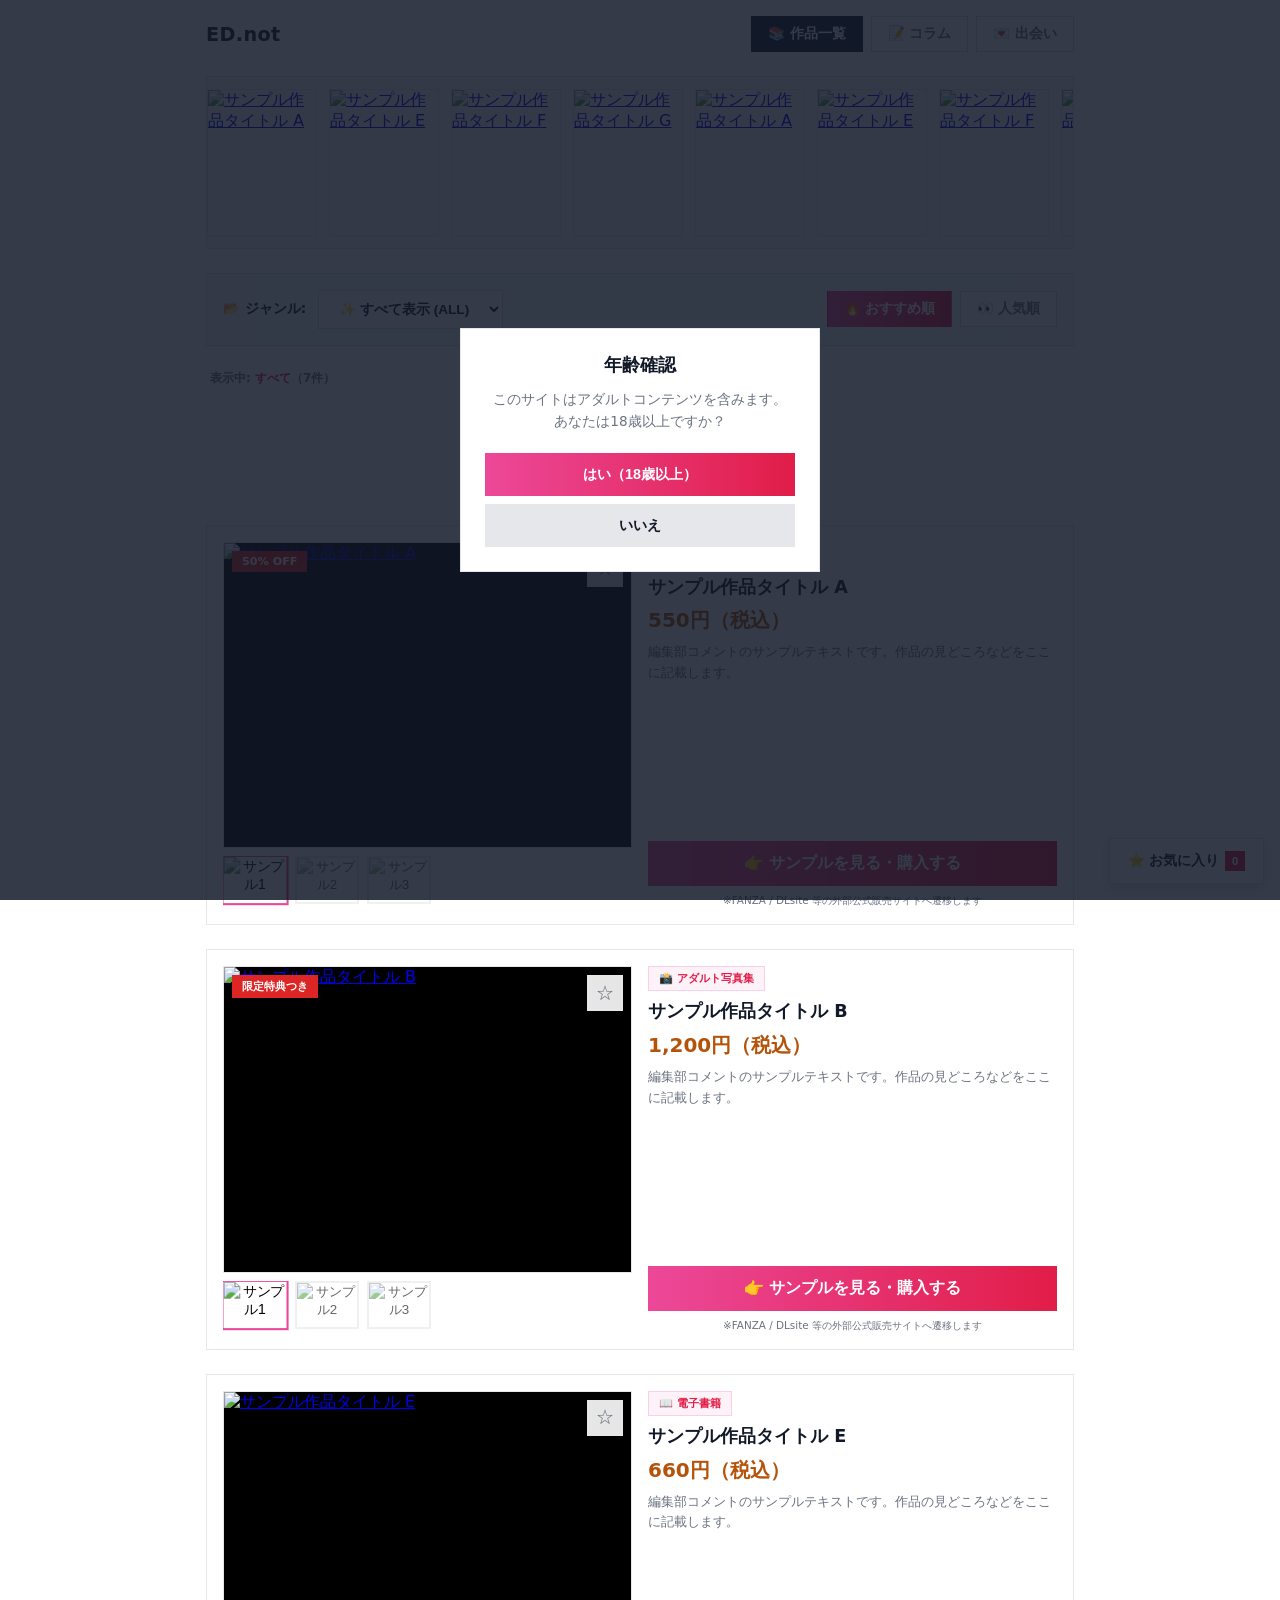
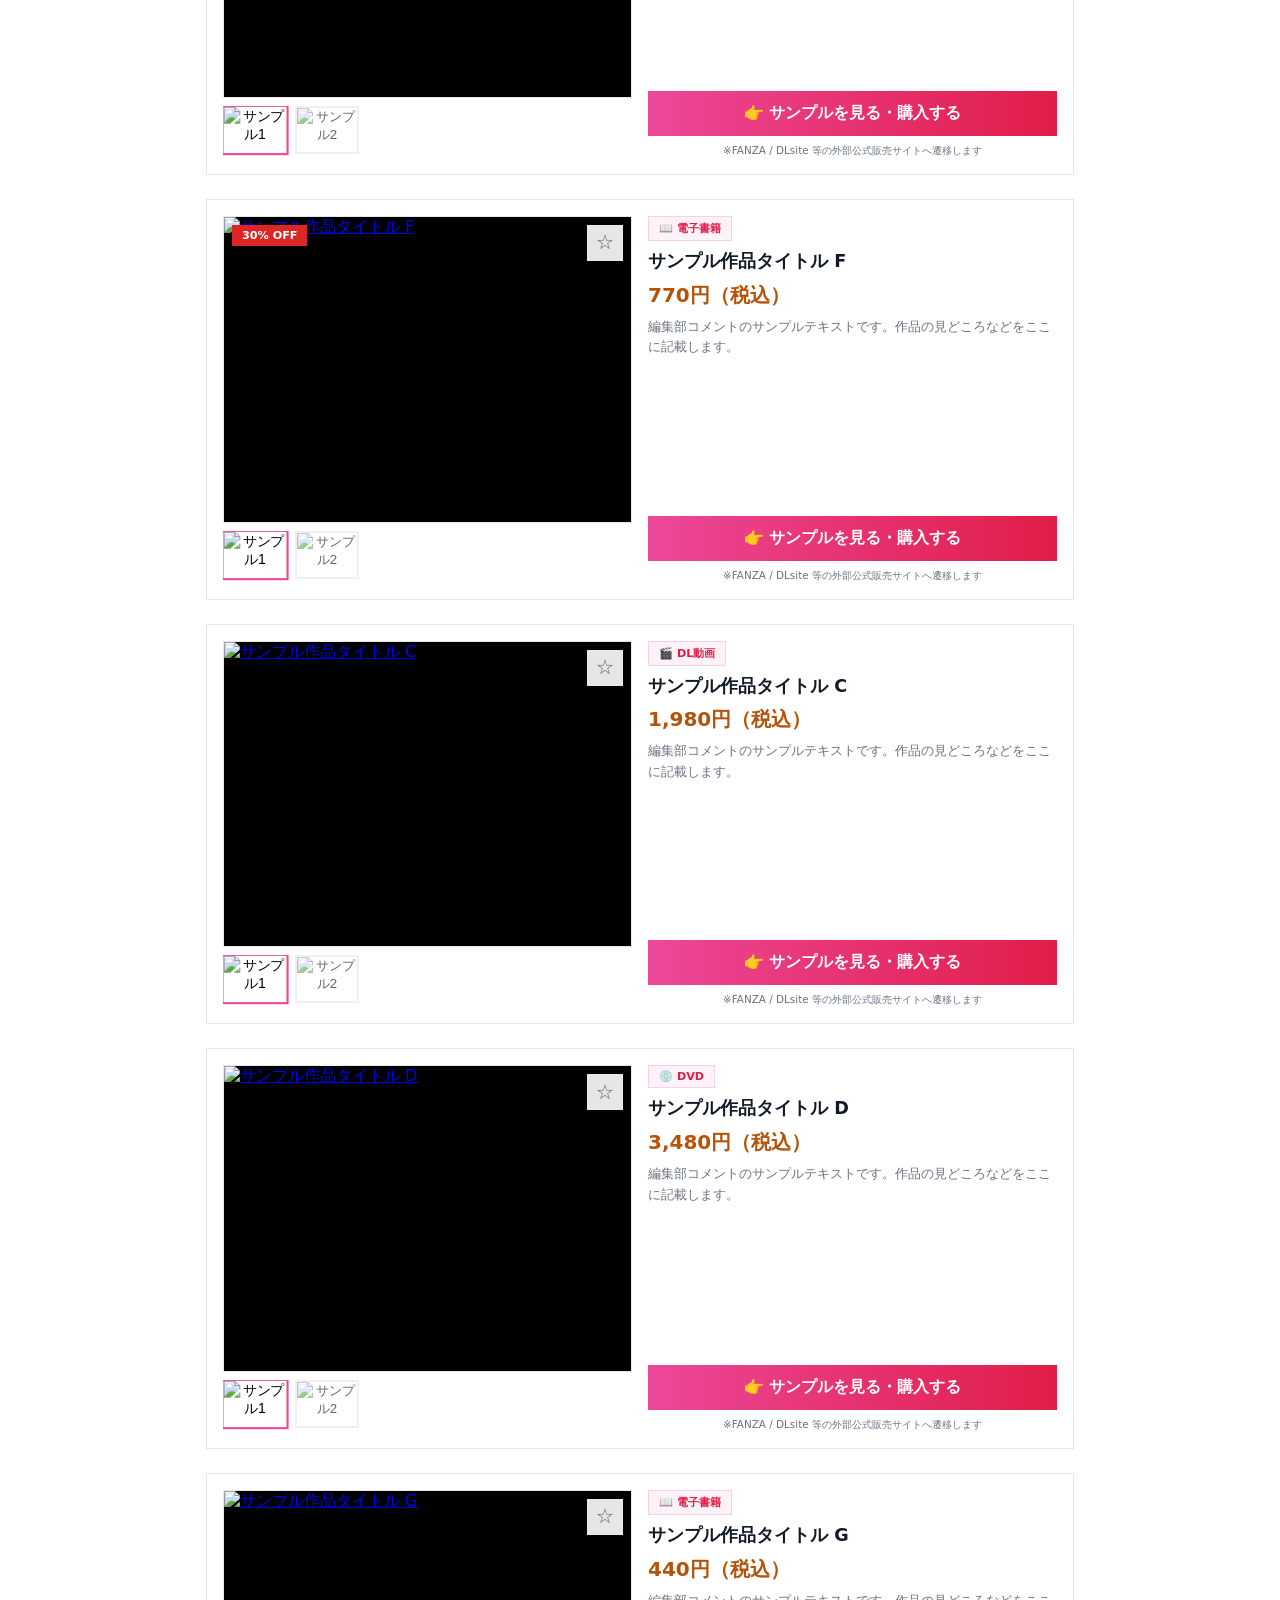
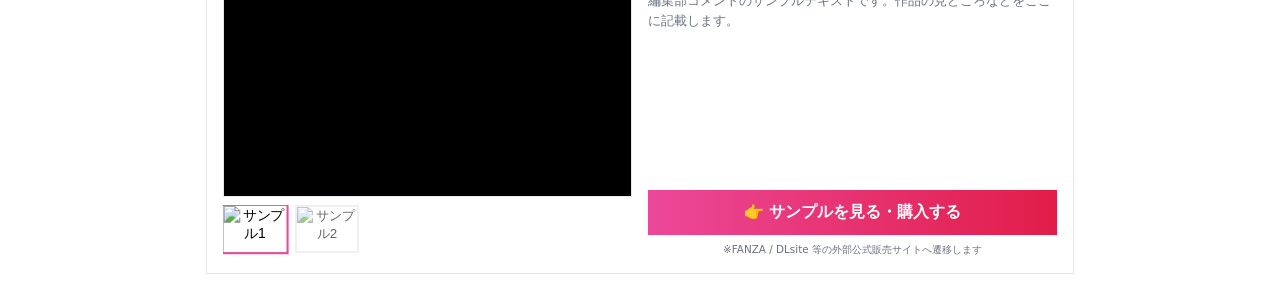
==== site/index.html @ becec09b "add: 「出会い」カテゴリのナビとコラム5記事、おすすめサービスカードを追加 - ナビゲーションに「💌 出会い」を追加(column.html?category=出会いへ直接遷移) - column" ====
<!DOCTYPE html>
<html lang="ja">
<head>
<meta charset="UTF-8">
<meta name="viewport" content="width=device-width, initial-scale=1.0">
<title>ED.not | 作品一覧</title>
<link rel="stylesheet" href="style.css">
</head>
<body>
  <div class="age-gate" id="age-gate">
    <div class="age-gate-box">
      <p class="age-gate-title">年齢確認</p>
      <p class="age-gate-text">このサイトはアダルトコンテンツを含みます。<br>あなたは18歳以上ですか？</p>
      <div class="age-gate-buttons">
        <button type="button" id="age-gate-yes" class="age-gate-btn age-gate-btn--yes">はい（18歳以上）</button>
        <a href="https://www.google.com" class="age-gate-btn age-gate-btn--no">いいえ</a>
      </div>
    </div>
  </div>

  <div class="page">
    <nav class="site-nav">
      <a href="index.html" class="site-brand">ED.not</a>
      <div class="site-nav-links">
        <a href="index.html" class="is-active">📚 作品一覧</a>
        <a href="column.html">📝 コラム</a>
        <a href="column.html?category=出会い">💌 出会い</a>
      </div>
    </nav>

    <section class="ranking-banner" aria-label="売れ筋ランキング（パッケージ画像）">
      <div class="ranking-banner-track" id="ranking-banner-track"></div>
    </section>

    <div class="filter-bar">
      <div class="genre-select-group">
        <label for="genre-select" class="genre-select-label">📂 ジャンル:</label>
        <select id="genre-select">
          <option value="ALL">✨ すべて表示 (ALL)</option>
          <option value="電子書籍">📖 電子書籍</option>
          <option value="アダルト写真集">📸 アダルト写真集</option>
          <option value="DL動画">🎬 DL動画</option>
          <option value="DVD">💿 DVD</option>
        </select>
      </div>

      <div class="sort-buttons" role="group" aria-label="並べ替え">
        <button type="button" class="sort-btn sort-btn--recommend is-active" data-sort="recommend">🔥 おすすめ順</button>
        <button type="button" class="sort-btn sort-btn--popular" data-sort="popular">👀 人気順</button>
      </div>
    </div>

    <div class="result-count" id="result-count"></div>

    <!-- ここにGoogle広告のクリック報酬型タグ(AdSense等の管理画面で発行されたコード)をそのまま貼る -->
    <div class="ad-slot" id="ad-slot-top"></div>

    <main class="product-list" id="product-list"></main>
  </div>

  <button type="button" class="favorites-fab" id="favorites-fab">
    ⭐ お気に入り <span class="favorites-fab-count" id="favorites-fab-count">0</span>
  </button>

  <div class="favorites-modal" id="favorites-modal" hidden>
    <div class="favorites-modal-box">
      <div class="favorites-modal-header">
        <p class="favorites-modal-title">⭐ お気に入りリスト</p>
        <button type="button" class="favorites-modal-close" id="favorites-modal-close">✕</button>
      </div>
      <div class="favorites-modal-body" id="favorites-modal-body"></div>
      <div class="favorites-modal-footer">
        <button type="button" class="bulk-buy-btn" id="bulk-buy-btn">選択した作品をまとめて購入する</button>
        <p class="bulk-buy-note">※チェックした作品それぞれの外部販売サイトが新しいタブで開きます（合算決済ではありません）</p>
      </div>
    </div>
  </div>

  <script src="app.js"></script>
</body>
</html>
---- site/style.css ----
:root {
  --bg: #ffffff;
  --fg: #111827;
  --muted: #6b7280;
  --card-bg: #ffffff;
  --card-border: #e5e7eb;
  --bar-bg: #f9fafb;
  --pink-from: #ec4899;
  --pink-to: #e11d48;
  --blue-from: #3b82f6;
  --blue-to: #4f46e5;
  --amber: #b45309;
  --star: #f59e0b;
}

* {
  box-sizing: border-box;
}

body {
  margin: 0;
  background: var(--bg);
  color: var(--fg);
  font-family: system-ui, -apple-system, "Hiragino Sans", "Noto Sans JP", sans-serif;
}

.page {
  max-width: 900px;
  margin: 0 auto;
  padding: 16px;
  display: flex;
  flex-direction: column;
  gap: 24px;
}

.site-nav {
  display: flex;
  align-items: center;
  justify-content: space-between;
  flex-wrap: wrap;
  gap: 12px;
}

.site-brand {
  font-size: 1.2rem;
  font-weight: 900;
  letter-spacing: 0.02em;
  color: var(--fg);
  text-decoration: none;
}

.site-brand:hover {
  color: var(--pink-to);
}

.site-nav-links {
  display: flex;
  gap: 8px;
}

.site-nav-links a {
  padding: 8px 16px;
  font-size: 0.85rem;
  font-weight: 700;
  color: var(--muted);
  text-decoration: none;
  border: 1px solid #d1d5db;
}

.site-nav-links a.is-active {
  background: var(--fg);
  color: #ffffff;
  border-color: var(--fg);
}

.ranking-banner {
  overflow: hidden;
  background: var(--bar-bg);
  border: 1px solid var(--card-border);
  padding: 12px 0;
}

.ranking-banner-track {
  display: flex;
  gap: 12px;
  width: max-content;
  animation: ranking-scroll 25s linear infinite;
}

.ranking-banner:hover .ranking-banner-track {
  animation-play-state: paused;
}

@media (prefers-reduced-motion: reduce) {
  .ranking-banner-track {
    animation: none;
    overflow-x: auto;
  }
}

.ranking-banner-item {
  flex-shrink: 0;
  width: 110px;
  aspect-ratio: 3 / 4;
  display: block;
}

.ranking-banner-item img {
  width: 100%;
  height: 100%;
  object-fit: cover;
  display: block;
  border: 1px solid var(--card-border);
}

@keyframes ranking-scroll {
  from {
    transform: translateX(0);
  }
  to {
    transform: translateX(-50%);
  }
}

.filter-bar {
  display: flex;
  align-items: center;
  justify-content: space-between;
  flex-wrap: wrap;
  gap: 12px;
  background: var(--bar-bg);
  padding: 16px;
  border-radius: 0;
  border: 1px solid var(--card-border);
}

.genre-select-group {
  display: flex;
  align-items: center;
  gap: 12px;
}

.genre-select-label {
  font-size: 0.85rem;
  font-weight: 700;
  color: var(--fg);
}

#genre-select {
  background: #ffffff;
  color: var(--fg);
  font-weight: 700;
  font-size: 0.85rem;
  padding: 10px 16px;
  border-radius: 0;
  border: 1px solid #d1d5db;
  cursor: pointer;
}

#genre-select:focus {
  outline: 2px solid var(--pink-from);
}

.result-count {
  padding: 0 4px;
  font-size: 0.75rem;
  color: var(--muted);
  font-weight: 600;
}

.result-count-genre {
  color: var(--pink-to);
  font-weight: 700;
}

.empty-state {
  text-align: center;
  padding: 48px 0;
  color: var(--muted);
  font-weight: 700;
}

.age-gate {
  position: fixed;
  inset: 0;
  background: rgba(17, 24, 39, 0.85);
  display: flex;
  align-items: center;
  justify-content: center;
  z-index: 9999;
  padding: 16px;
}

.age-gate-box {
  max-width: 360px;
  width: 100%;
  background: var(--card-bg);
  border: 1px solid var(--card-border);
  border-radius: 0;
  padding: 24px;
  text-align: center;
}

.age-gate-title {
  font-size: 1.1rem;
  font-weight: 800;
  margin: 0 0 12px;
}

.age-gate-text {
  font-size: 0.85rem;
  color: var(--muted);
  margin: 0 0 20px;
  line-height: 1.6;
}

.age-gate-buttons {
  display: flex;
  flex-direction: column;
  gap: 8px;
}

.age-gate-btn {
  display: block;
  padding: 12px;
  border-radius: 0;
  font-weight: 800;
  text-decoration: none;
  border: none;
  cursor: pointer;
  font-size: 0.9rem;
}

.age-gate-btn--yes {
  background: linear-gradient(to right, var(--pink-from), var(--pink-to));
  color: #ffffff;
}

.age-gate-btn--no {
  background: #e5e7eb;
  color: var(--fg);
}

.sort-buttons {
  display: flex;
  gap: 8px;
}

.sort-btn {
  padding: 8px 16px;
  font-size: 0.85rem;
  font-weight: 700;
  border: 1px solid #d1d5db;
  border-radius: 0;
  background: #ffffff;
  color: var(--muted);
  cursor: pointer;
  transition: color 0.15s ease;
}

.sort-btn:hover {
  color: var(--fg);
}

.sort-btn.is-active.sort-btn--recommend {
  background: linear-gradient(to right, var(--pink-from), var(--pink-to));
  border-color: transparent;
  color: #ffffff;
}

.sort-btn.is-active.sort-btn--popular {
  background: linear-gradient(to right, var(--blue-from), var(--blue-to));
  border-color: transparent;
  color: #ffffff;
}

.ad-slot {
  min-height: 90px;
}

.product-list {
  display: flex;
  flex-direction: column;
  gap: 24px;
}

.product-card {
  background: var(--card-bg);
  border: 1px solid var(--card-border);
  border-radius: 0;
  padding: 16px;
  display: flex;
  flex-direction: column;
  gap: 16px;
}

@media (min-width: 640px) {
  .product-card {
    flex-direction: row;
  }

  .product-media-col,
  .product-details-col {
    width: 50%;
  }
}

.product-media-col {
  display: flex;
  flex-direction: column;
  gap: 8px;
}

.product-media {
  position: relative;
  aspect-ratio: 4 / 3;
  border-radius: 0;
  overflow: hidden;
  background: #000000;
  border: 1px solid var(--card-border);
}

.product-media-main {
  width: 100%;
  height: 100%;
  object-fit: cover;
  display: block;
  transition: transform 0.3s ease;
}

.product-media a:hover .product-media-main {
  transform: scale(1.05);
}

.badge-discount {
  position: absolute;
  top: 8px;
  left: 8px;
  background: #dc2626;
  color: #ffffff;
  font-size: 0.7rem;
  font-weight: 900;
  padding: 4px 10px;
  border-radius: 0;
}

.favorite-btn {
  position: absolute;
  top: 8px;
  right: 8px;
  width: 36px;
  height: 36px;
  border-radius: 0;
  border: 1px solid var(--card-border);
  background: rgba(255, 255, 255, 0.9);
  color: var(--muted);
  font-size: 1.1rem;
  line-height: 1;
  cursor: pointer;
  padding: 0;
}

.favorite-btn.is-active {
  color: var(--star);
  border-color: var(--star);
}

.thumb-row {
  display: flex;
  gap: 8px;
  overflow-x: auto;
  padding-bottom: 4px;
}

.thumb {
  flex-shrink: 0;
  width: 64px;
  height: 48px;
  border-radius: 0;
  overflow: hidden;
  border: 2px solid var(--card-border);
  opacity: 0.6;
  background: none;
  padding: 0;
  cursor: pointer;
}

.thumb img {
  width: 100%;
  height: 100%;
  object-fit: cover;
  display: block;
}

.thumb.is-active {
  border-color: var(--pink-from);
  opacity: 1;
  transform: scale(1.05);
}

.product-details-col {
  display: flex;
  flex-direction: column;
  justify-content: space-between;
  gap: 16px;
}

.badge-category {
  display: inline-block;
  font-size: 0.7rem;
  font-weight: 700;
  color: var(--pink-to);
  background: #fdf2f8;
  border: 1px solid #fbcfe8;
  padding: 4px 10px;
  border-radius: 0;
}

.product-title {
  font-size: 1.1rem;
  font-weight: 700;
  margin: 8px 0 0;
  line-height: 1.4;
}

.product-title a {
  color: var(--fg);
  text-decoration: none;
}

.product-title a:hover {
  color: var(--pink-to);
}

.product-price {
  font-size: 1.25rem;
  font-weight: 800;
  color: var(--amber);
  margin: 8px 0 0;
}

.product-comment {
  font-size: 0.8rem;
  color: var(--muted);
  line-height: 1.6;
  margin: 8px 0 0;
}

.cta-area {
  display: flex;
  flex-direction: column;
  gap: 8px;
}

.cta-btn {
  display: block;
  text-align: center;
  padding: 12px;
  border-radius: 0;
  background: linear-gradient(to right, var(--pink-from), var(--pink-to));
  color: #ffffff;
  font-weight: 900;
  text-decoration: none;
}

.cta-btn:hover {
  filter: brightness(1.1);
}

.cta-note {
  text-align: center;
  font-size: 0.65rem;
  color: var(--muted);
  margin: 0;
}

.favorites-fab {
  position: fixed;
  right: 16px;
  bottom: 16px;
  z-index: 100;
  display: flex;
  align-items: center;
  gap: 6px;
  padding: 12px 18px;
  border-radius: 0;
  border: 1px solid var(--card-border);
  background: #ffffff;
  color: var(--fg);
  font-weight: 800;
  font-size: 0.85rem;
  cursor: pointer;
  box-shadow: 0 4px 10px rgba(0, 0, 0, 0.12);
}

.favorites-fab-count {
  display: inline-flex;
  align-items: center;
  justify-content: center;
  min-width: 20px;
  height: 20px;
  padding: 0 4px;
  border-radius: 0;
  background: var(--pink-to);
  color: #ffffff;
  font-size: 0.7rem;
}

.favorites-modal {
  position: fixed;
  inset: 0;
  background: rgba(17, 24, 39, 0.5);
  display: flex;
  align-items: flex-end;
  justify-content: center;
  z-index: 9998;
}

.favorites-modal[hidden] {
  display: none;
}

@media (min-width: 640px) {
  .favorites-modal {
    align-items: center;
  }
}

.favorites-modal-box {
  width: 100%;
  max-width: 480px;
  max-height: 80vh;
  background: #ffffff;
  border: 1px solid var(--card-border);
  border-radius: 0;
  display: flex;
  flex-direction: column;
}

.favorites-modal-header {
  display: flex;
  align-items: center;
  justify-content: space-between;
  padding: 16px;
  border-bottom: 1px solid var(--card-border);
}

.favorites-modal-title {
  margin: 0;
  font-weight: 800;
}

.favorites-modal-close {
  border: none;
  background: none;
  font-size: 1.1rem;
  cursor: pointer;
  color: var(--muted);
  padding: 4px;
}

.favorites-modal-body {
  padding: 8px 16px;
  overflow-y: auto;
  display: flex;
  flex-direction: column;
}

.favorites-row {
  display: flex;
  align-items: center;
  gap: 12px;
  padding: 12px 0;
  border-bottom: 1px solid var(--card-border);
  cursor: pointer;
}

.favorites-row-checkbox {
  flex-shrink: 0;
  width: 18px;
  height: 18px;
  cursor: pointer;
}

.favorites-row-thumb {
  width: 56px;
  height: 42px;
  object-fit: cover;
  border-radius: 0;
  border: 1px solid var(--card-border);
  flex-shrink: 0;
}

.favorites-row-info {
  flex: 1;
  display: flex;
  flex-direction: column;
  gap: 4px;
  min-width: 0;
}

.favorites-row-title {
  font-size: 0.85rem;
  font-weight: 700;
  overflow: hidden;
  text-overflow: ellipsis;
  white-space: nowrap;
}

.favorites-row-price {
  font-size: 0.75rem;
  color: var(--amber);
  font-weight: 700;
}

.favorites-row-remove {
  flex-shrink: 0;
  border: none;
  background: none;
  color: var(--muted);
  font-size: 0.9rem;
  cursor: pointer;
  padding: 4px;
}

.favorites-modal-footer {
  padding: 16px;
  border-top: 1px solid var(--card-border);
  display: flex;
  flex-direction: column;
  gap: 8px;
}

.bulk-buy-btn {
  padding: 12px;
  border-radius: 0;
  border: none;
  background: linear-gradient(to right, var(--pink-from), var(--pink-to));
  color: #ffffff;
  font-weight: 900;
  cursor: pointer;
  font-size: 0.9rem;
}

.bulk-buy-note {
  text-align: center;
  font-size: 0.65rem;
  color: var(--muted);
  margin: 0;
}

.column-page-header {
  padding: 8px 4px;
}

.column-page-header h1 {
  margin: 0 0 8px;
  font-size: 1.4rem;
}

.column-page-lead {
  margin: 0;
  color: var(--muted);
  font-size: 0.9rem;
}

.column-list {
  display: flex;
  flex-direction: column;
  gap: 16px;
}

.column-card {
  display: block;
  border: 1px solid var(--card-border);
  padding: 16px;
  text-decoration: none;
  color: var(--fg);
}

.column-card:hover {
  border-color: var(--pink-from);
}

.column-card-date {
  font-size: 0.7rem;
  color: var(--muted);
  font-weight: 700;
}

.column-card-title {
  margin: 6px 0;
  font-size: 1.05rem;
}

.column-card-summary {
  margin: 0;
  font-size: 0.85rem;
  color: var(--muted);
  line-height: 1.6;
}

.column-article {
  border: 1px solid var(--card-border);
  padding: 24px;
}

.column-article-date {
  font-size: 0.7rem;
  color: var(--muted);
  font-weight: 700;
  margin: 0 0 8px;
}

.column-article-title {
  margin: 0 0 16px;
  font-size: 1.4rem;
  line-height: 1.4;
}

.column-article-body p {
  font-size: 0.95rem;
  line-height: 1.9;
  margin: 0 0 16px;
}

.recommended-service {
  margin-top: 24px;
  padding-top: 16px;
  border-top: 1px solid var(--card-border);
}

.recommended-service-label {
  font-size: 0.8rem;
  font-weight: 700;
  color: var(--muted);
  margin: 0 0 12px;
}

.recommended-service-card {
  border: 1px solid var(--card-border);
  background: var(--bar-bg);
  padding: 20px;
  display: flex;
  flex-direction: column;
  gap: 8px;
}

.recommended-service-name {
  margin: 0;
  font-size: 1.05rem;
  font-weight: 800;
}

.recommended-service-description {
  margin: 0 0 8px;
  font-size: 0.85rem;
  color: var(--muted);
  line-height: 1.6;
}

.recommended-service-btn {
  align-self: flex-start;
  padding: 10px 24px;
  background: linear-gradient(to right, var(--pink-from), var(--pink-to));
  color: #ffffff;
  font-weight: 800;
  text-decoration: none;
  font-size: 0.85rem;
}

.recommended-service-btn:hover {
  filter: brightness(1.1);
}

.column-related {
  margin-top: 24px;
  padding-top: 16px;
  border-top: 1px solid var(--card-border);
}

.column-related-label {
  font-size: 0.8rem;
  font-weight: 700;
  color: var(--muted);
  margin: 0 0 12px;
}

.column-related-list {
  display: flex;
  gap: 12px;
  flex-wrap: wrap;
}

.column-related-item {
  width: 110px;
  text-decoration: none;
  color: var(--fg);
  font-size: 0.75rem;
}

.column-related-item img {
  width: 100%;
  aspect-ratio: 3 / 4;
  object-fit: cover;
  border: 1px solid var(--card-border);
  display: block;
  margin-bottom: 6px;
}

.column-ad-slot {
  margin-top: 24px;
  padding-top: 16px;
  border-top: 1px solid var(--card-border);
  min-height: 90px;
}

.column-back {
  margin: 16px 0 0;
}

.column-back a {
  color: var(--muted);
  font-size: 0.85rem;
  text-decoration: none;
}

.column-back a:hover {
  color: var(--pink-to);
}
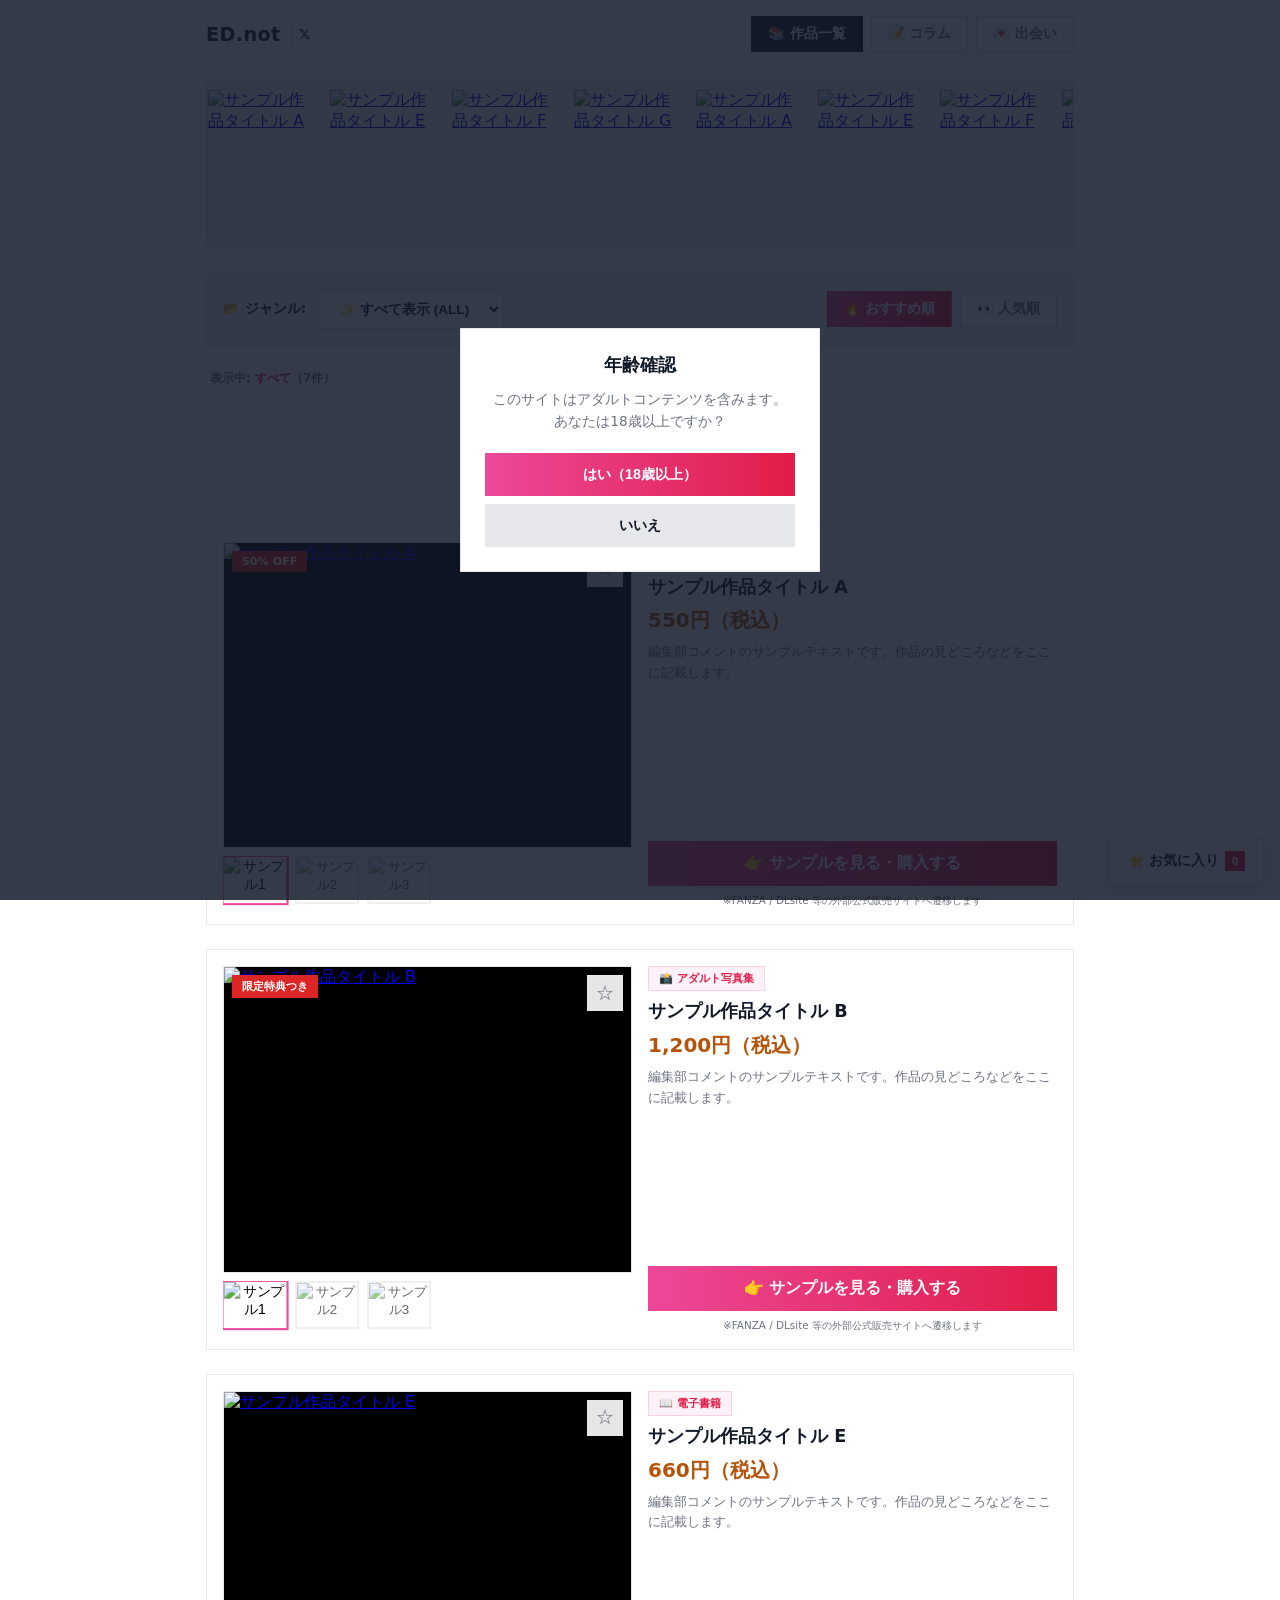
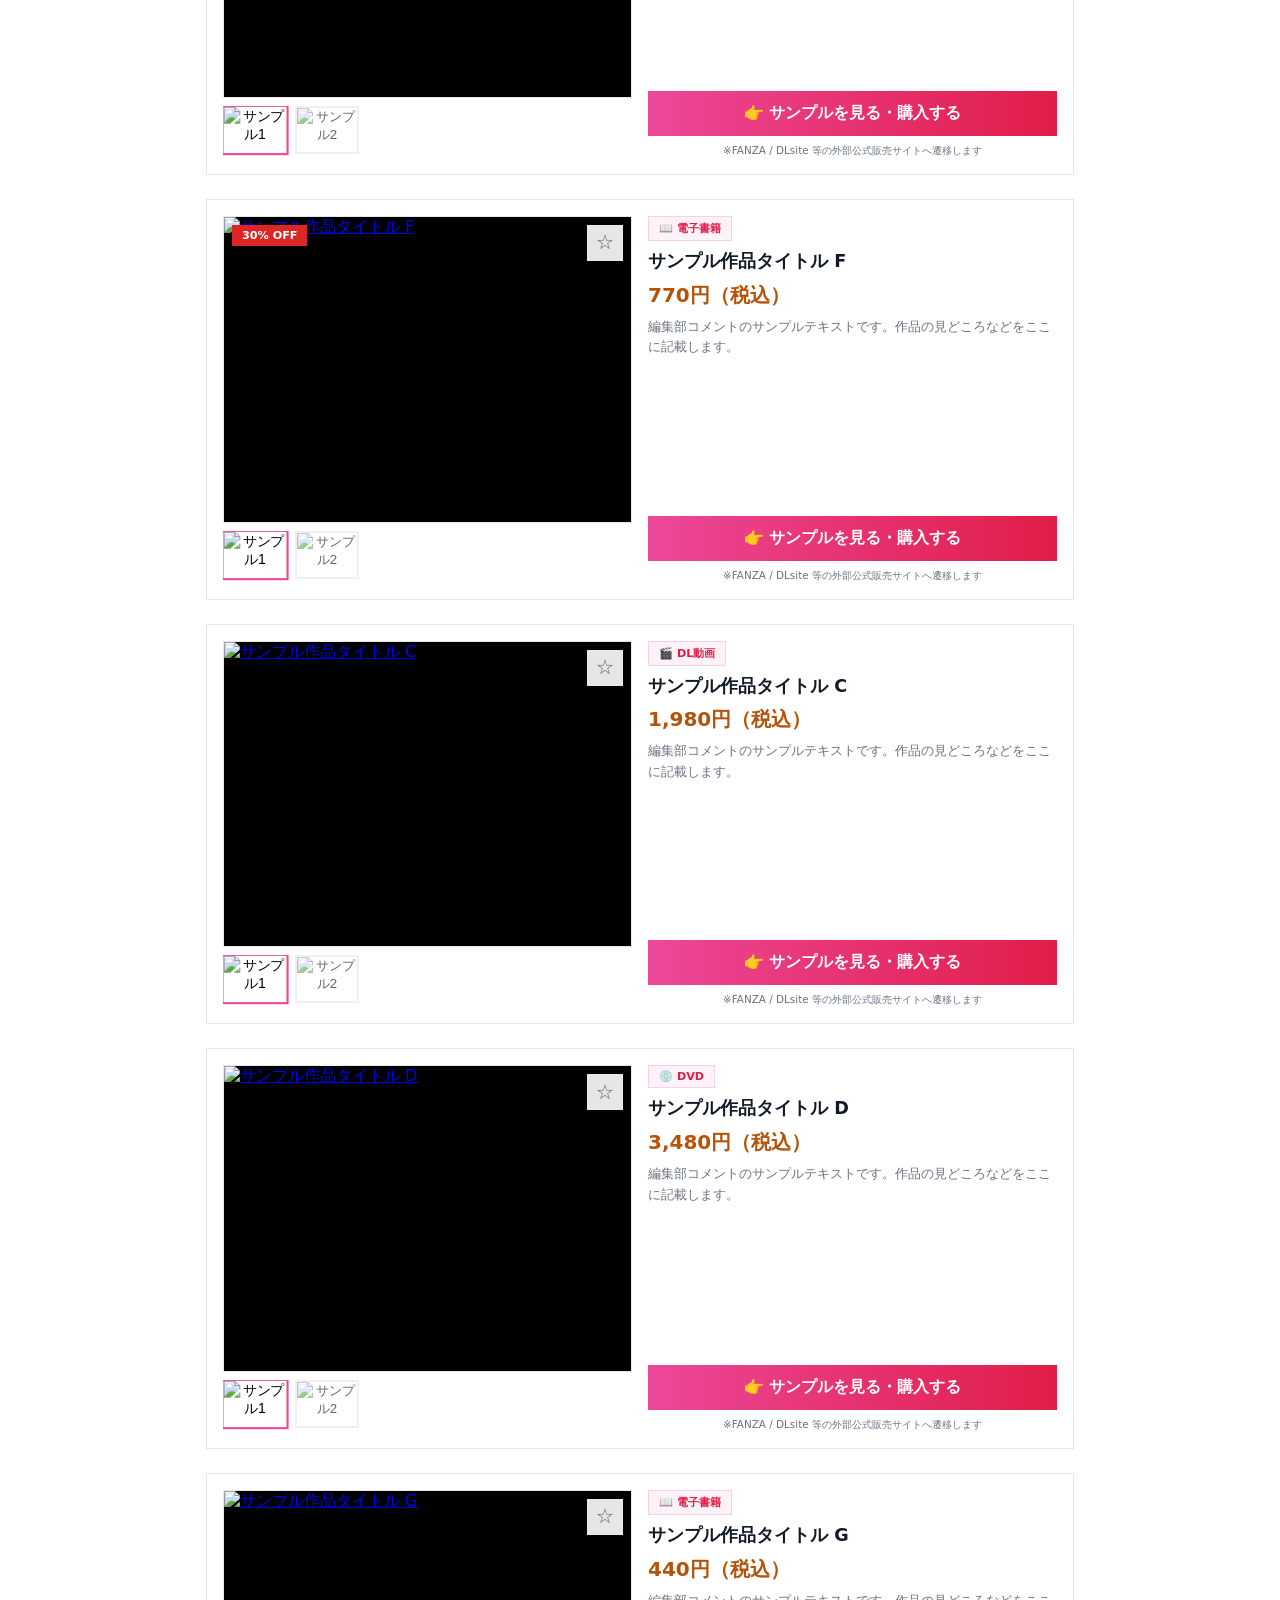
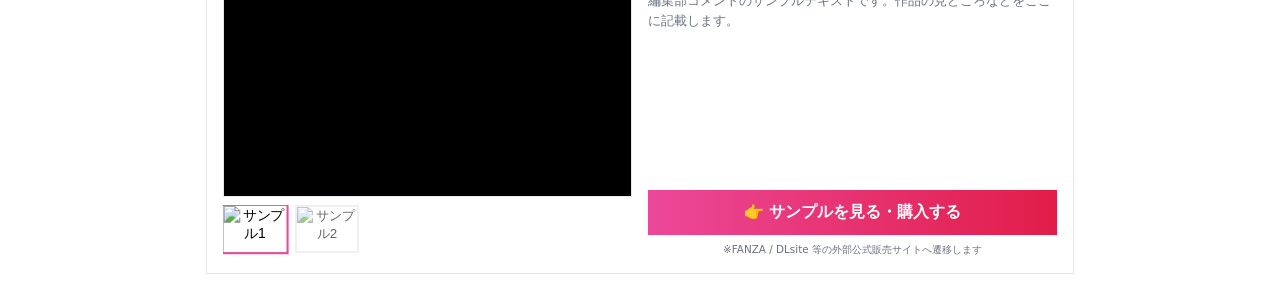
==== commit f374b40a: "add: ED.notロゴの隣にXアカウントへのリンクを追加 全ページのナビに、運用アカウントであるhttps://x.com/hitorigoto309への リンクを追加。新しいタブで開く。  Co" ====
--- a/site/index.html
+++ b/site/index.html
@@ -3,6 +3,8 @@
 <head>
 <meta charset="UTF-8">
 <meta name="viewport" content="width=device-width, initial-scale=1.0">
+<meta name="description" content="ED.notは電子書籍・写真集・動画などの作品を人気順・おすすめ順で探せる作品一覧サイトです。ジャンル絞り込みやお気に入り機能で、気になる作品を見つけやすくしています。">
+<meta name="google-site-verification" content="Kwb_6CfEL1U7C_MGwhdvadpLxHfEfVgldwScgNRhSFQ" />
 <title>ED.not | 作品一覧</title>
 <link rel="stylesheet" href="style.css">
 </head>
@@ -20,10 +22,13 @@
 
   <div class="page">
     <nav class="site-nav">
-      <a href="index.html" class="site-brand">ED.not</a>
+      <div class="site-brand-group">
+        <a href="index.html" class="site-brand">ED.not</a>
+        <a href="https://x.com/hitorigoto309" class="site-social" target="_blank" rel="noopener noreferrer" aria-label="X（旧Twitter）">𝕏</a>
+      </div>
       <div class="site-nav-links">
         <a href="index.html" class="is-active">📚 作品一覧</a>
-        <a href="column.html">📝 コラム</a>
+        <a href="column.html?category=コラム">📝 コラム</a>
         <a href="column.html?category=出会い">💌 出会い</a>
       </div>
     </nav>
--- a/site/style.css
+++ b/site/style.css
@@ -41,6 +41,12 @@
   gap: 12px;
 }
 
+.site-brand-group {
+  display: flex;
+  align-items: center;
+  gap: 10px;
+}
+
 .site-brand {
   font-size: 1.2rem;
   font-weight: 900;
@@ -51,6 +57,24 @@
 
 .site-brand:hover {
   color: var(--pink-to);
+}
+
+.site-social {
+  display: inline-flex;
+  align-items: center;
+  justify-content: center;
+  width: 28px;
+  height: 28px;
+  border: 1px solid var(--card-border);
+  color: var(--fg);
+  text-decoration: none;
+  font-size: 0.9rem;
+  font-weight: 700;
+}
+
+.site-social:hover {
+  background: var(--fg);
+  color: #ffffff;
 }
 
 .site-nav-links {
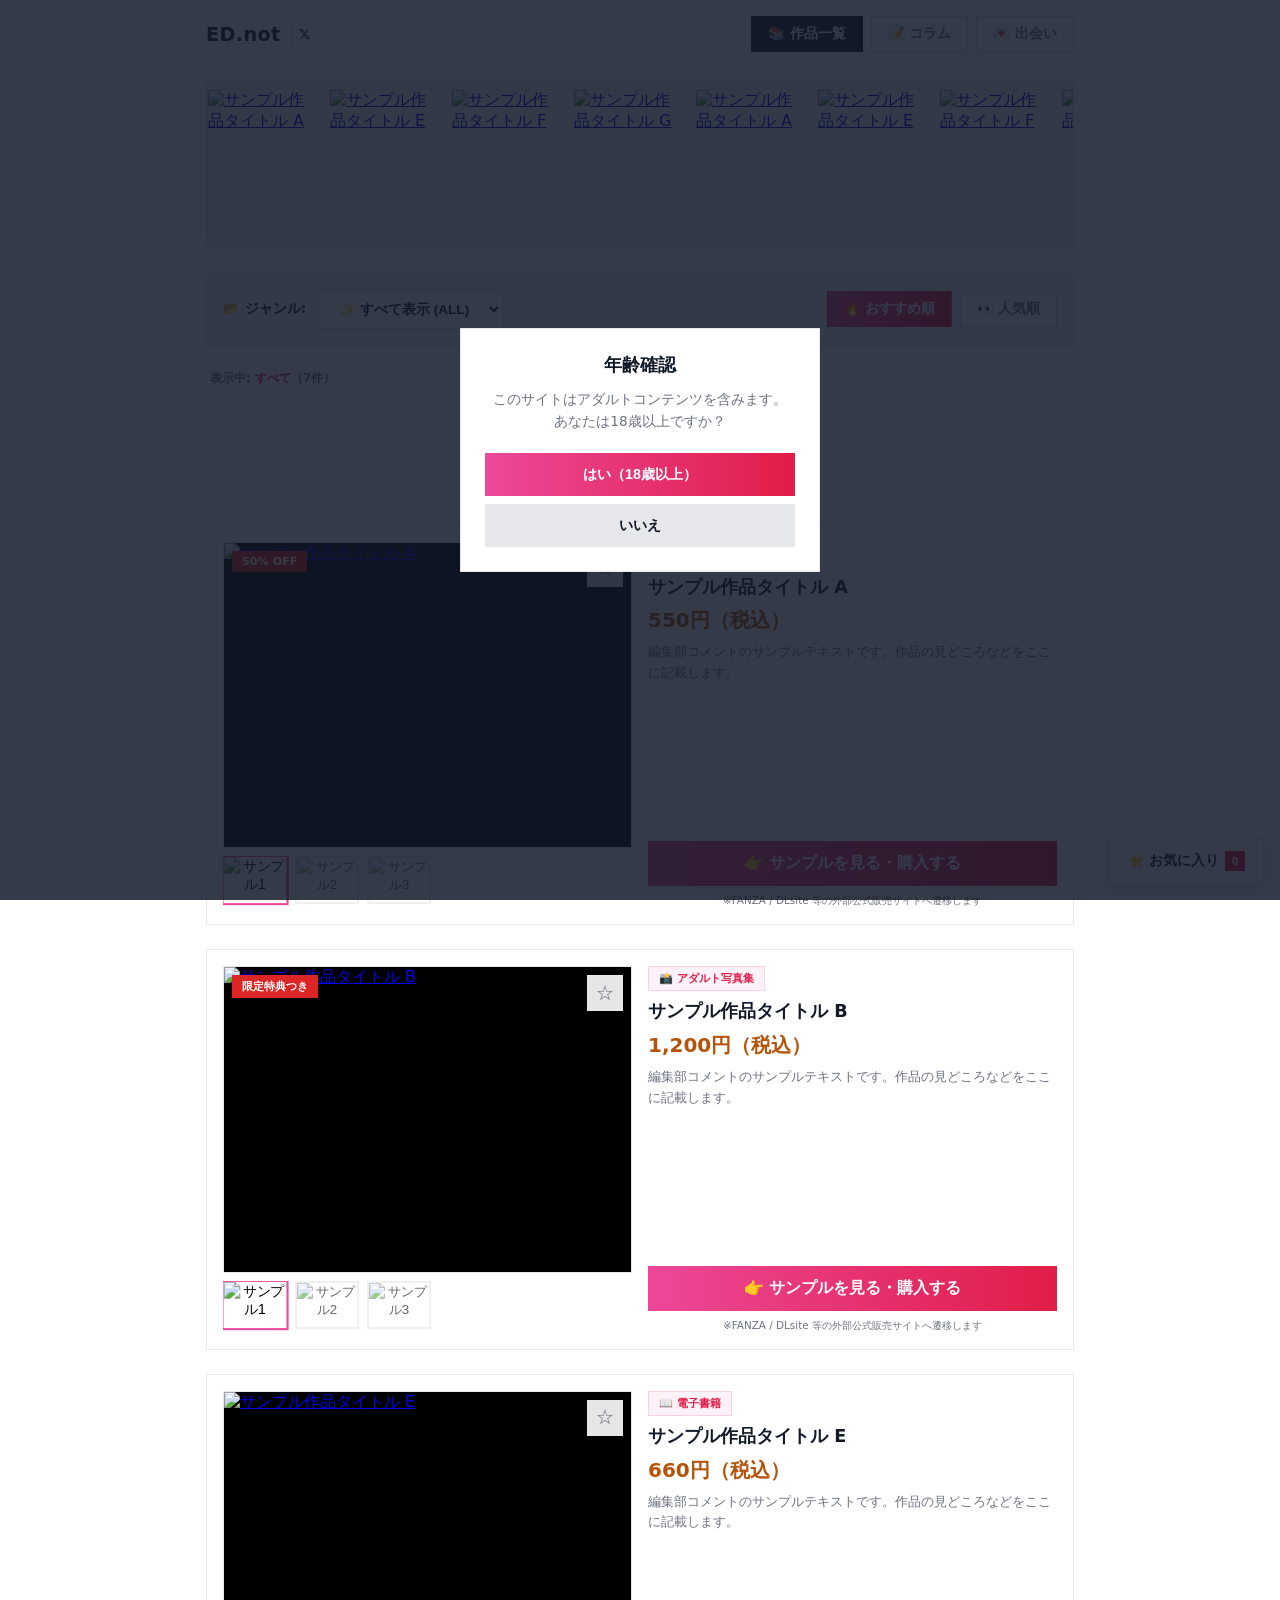
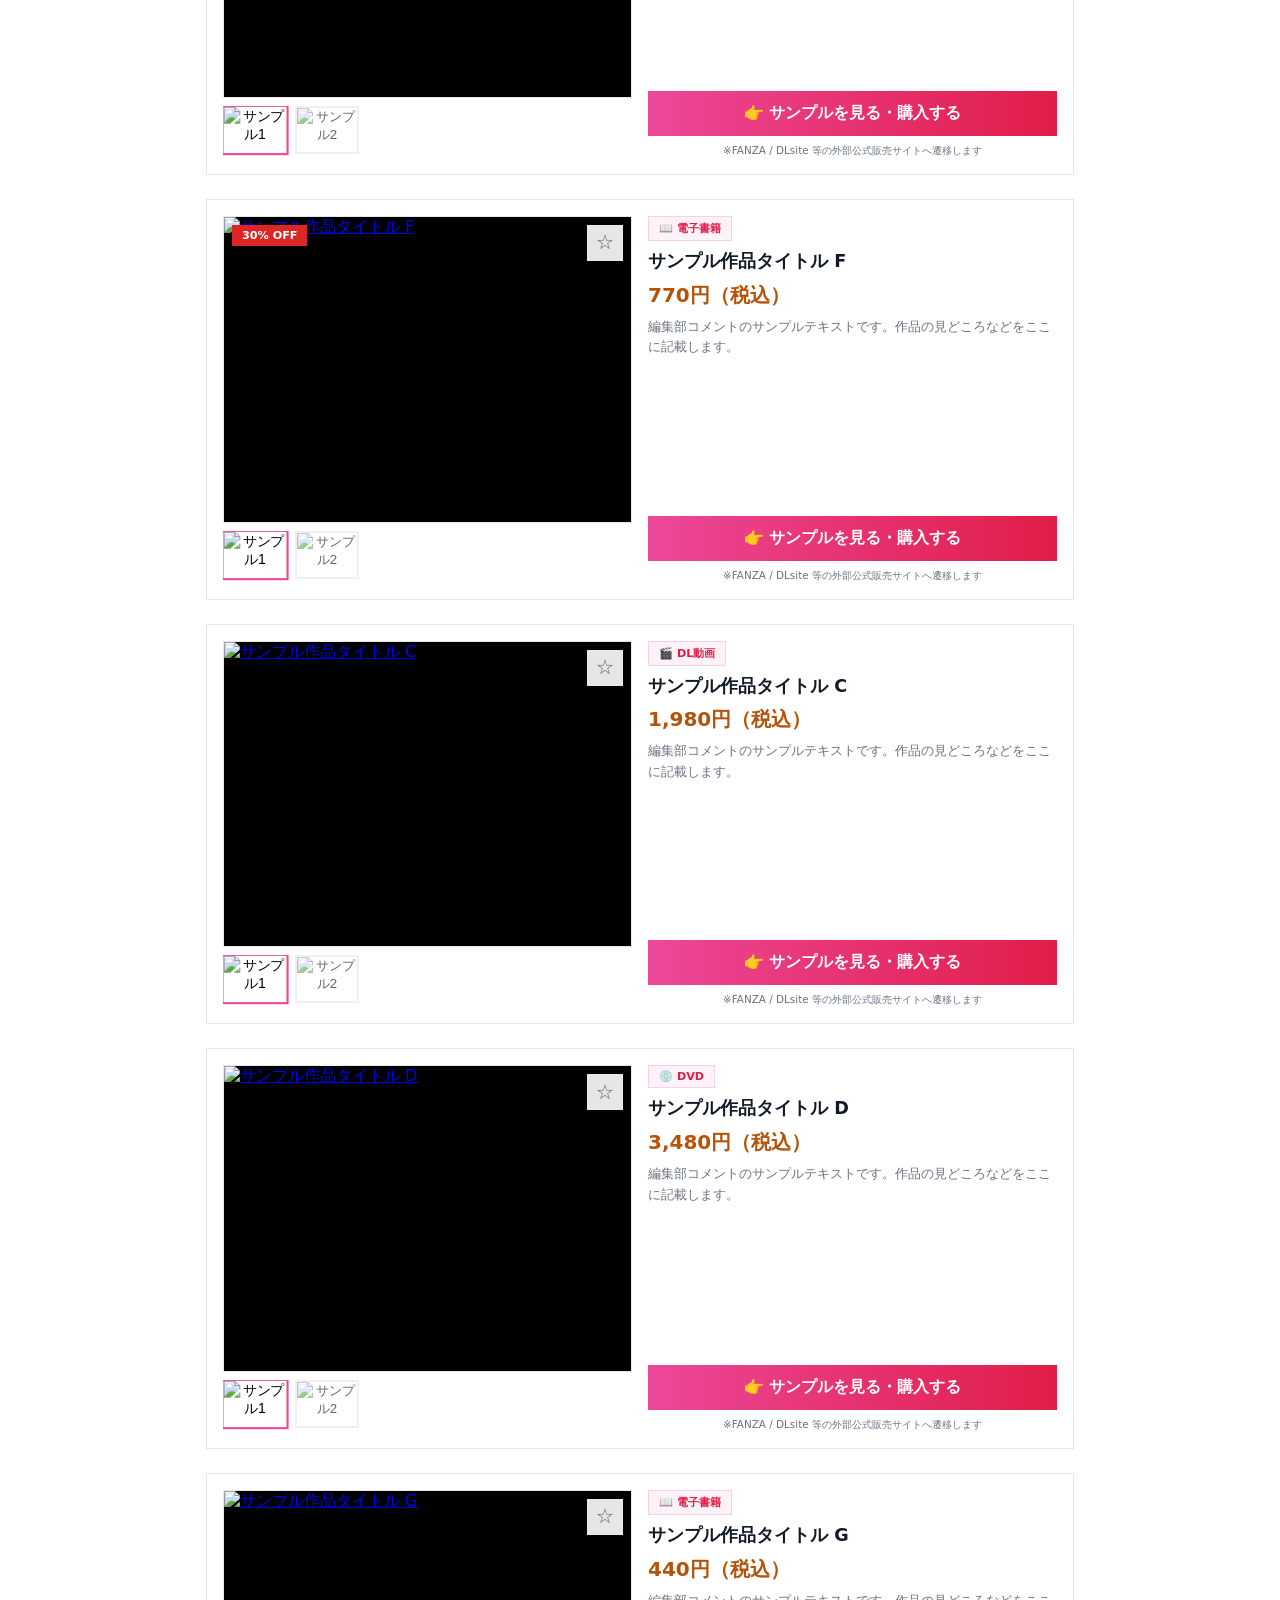
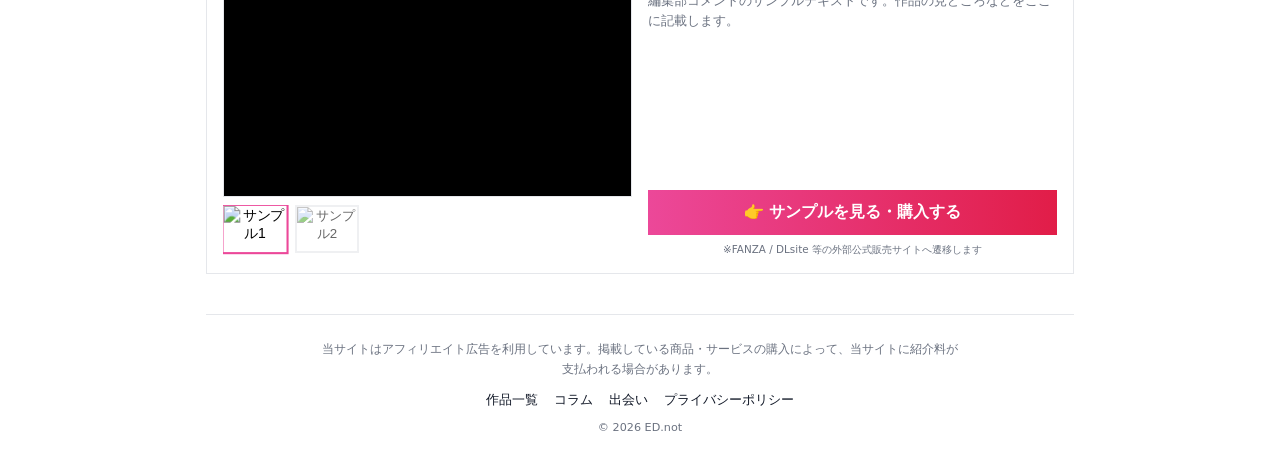
==== commit f596323b: "add: 法令対応・信頼性まわりを一括整備(データに依存しない改良) DMMの実データ・審査待ちの間でも進められる、サイト全体の基盤を整備。  - 全ページのフッターにアフィリエイト広告の開示文を追加" ====
--- a/site/index.html
+++ b/site/index.html
@@ -5,6 +5,14 @@
 <meta name="viewport" content="width=device-width, initial-scale=1.0">
 <meta name="description" content="ED.notは電子書籍・写真集・動画などの作品を人気順・おすすめ順で探せる作品一覧サイトです。ジャンル絞り込みやお気に入り機能で、気になる作品を見つけやすくしています。">
 <meta name="google-site-verification" content="Kwb_6CfEL1U7C_MGwhdvadpLxHfEfVgldwScgNRhSFQ" />
+<link rel="icon" type="image/svg+xml" href="data:image/svg+xml,%3Csvg xmlns='http://www.w3.org/2000/svg' viewBox='0 0 100 100'%3E%3Crect width='100' height='100' fill='%23111827'/%3E%3Ctext x='50' y='70' font-family='Arial, sans-serif' font-size='58' font-weight='900' fill='%23ffffff' text-anchor='middle'%3EE%3C/text%3E%3C/svg%3E">
+<meta property="og:site_name" content="ED.not">
+<meta property="og:title" content="ED.not | 作品一覧">
+<meta property="og:description" content="ED.notは電子書籍・写真集・動画などの作品を人気順・おすすめ順で探せる作品一覧サイトです。">
+<meta property="og:type" content="website">
+<meta property="og:url" content="https://adoafi903.github.io/adoafi908/index.html">
+<meta name="twitter:card" content="summary">
+<meta name="twitter:site" content="@hitorigoto309">
 <title>ED.not | 作品一覧</title>
 <link rel="stylesheet" href="style.css">
 </head>
@@ -61,6 +69,17 @@
     <div class="ad-slot" id="ad-slot-top"></div>
 
     <main class="product-list" id="product-list"></main>
+
+    <footer class="site-footer">
+      <p class="site-footer-disclosure">当サイトはアフィリエイト広告を利用しています。掲載している商品・サービスの購入によって、当サイトに紹介料が支払われる場合があります。</p>
+      <nav class="site-footer-nav">
+        <a href="index.html">作品一覧</a>
+        <a href="column.html">コラム</a>
+        <a href="column.html?category=出会い">出会い</a>
+        <a href="privacy.html">プライバシーポリシー</a>
+      </nav>
+      <p class="site-footer-copyright">© 2026 ED.not</p>
+    </footer>
   </div>
 
   <button type="button" class="favorites-fab" id="favorites-fab">
--- a/site/style.css
+++ b/site/style.css
@@ -852,3 +852,45 @@
 .column-back a:hover {
   color: var(--pink-to);
 }
+
+.site-footer {
+  margin-top: 16px;
+  padding: 24px 0;
+  border-top: 1px solid var(--card-border);
+  display: flex;
+  flex-direction: column;
+  align-items: center;
+  gap: 12px;
+  text-align: center;
+}
+
+.site-footer-disclosure {
+  max-width: 640px;
+  margin: 0;
+  font-size: 0.75rem;
+  color: var(--muted);
+  line-height: 1.7;
+}
+
+.site-footer-nav {
+  display: flex;
+  flex-wrap: wrap;
+  justify-content: center;
+  gap: 16px;
+}
+
+.site-footer-nav a {
+  font-size: 0.8rem;
+  color: var(--fg);
+  text-decoration: none;
+}
+
+.site-footer-nav a:hover {
+  color: var(--pink-to);
+}
+
+.site-footer-copyright {
+  margin: 0;
+  font-size: 0.7rem;
+  color: var(--muted);
+}
